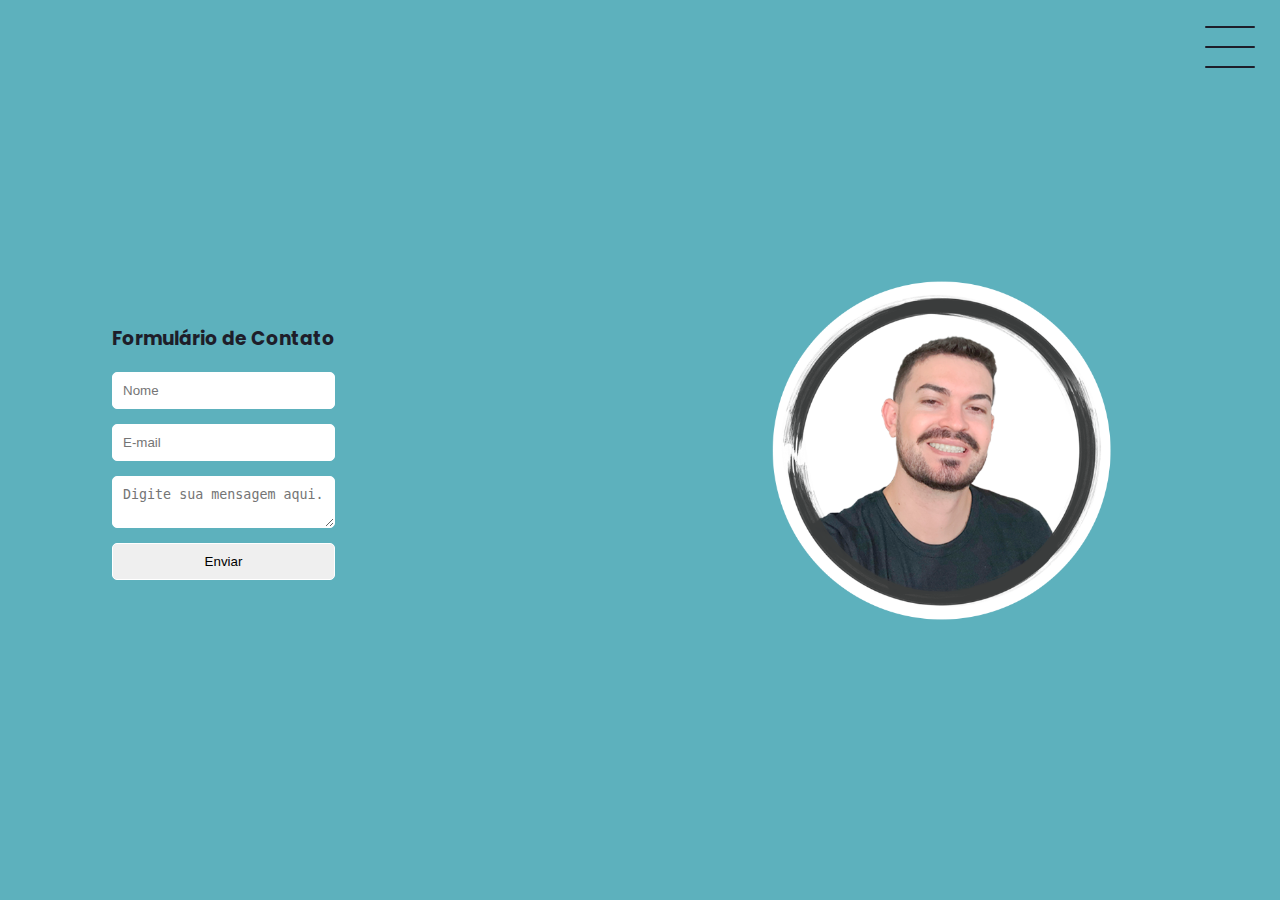
==== contato.html @ 6de48fdd "Add files via upload" ====
<!DOCTYPE html>
<html lang="en">
<head>
    <meta charset="UTF-8">
    <meta http-equiv="X-UA-Compatible" content="IE=edge">
    <meta name="viewport" content="width=device-width, initial-scale=1.0">
    <link rel="stylesheet" href="style.css">
    <title>Contato</title>

</head>
<body>
    <header class="header-container">
        <div class="header">
            <div class="checkbox-container">
                <div class="checkbox-wrapper">
                    <input type="checkbox" id="toggle">
                    <label class="checkbox" for="toggle">
                        <div class="trace"></div>
                        <div class="trace"></div>
                        <div class="trace"></div>
                    </label>
                    <div class="menu"></div>
                    <nav class="menu-itens">
                        <ul>
                            <li>
                                <a href="index.html">Home</a>
                            </li>
                            <li>
                                <a href="sobre.html">Sobre</a>
                            </li>
                            <li>
                                <a href="https://github.com/jianthomaz">Projetos</a>
                            </li>
                            <li>
                                <a href="formacao.html">Formação</a>
                            </li>
                            <li>
                                <a href="contato.html">Contato</a>
                            </li>
                        </ul>
                    </nav>
                </div>
            </div>
        </div>
    <section class="content">
        <div class="contato">
            <h3>Formulário de Contato</h3>
            <form class="form" method="POST" action="./email.php">
                <input class="field" name="name" placeholder="Nome">
                <input class="field" name="email" placeholder="E-mail">
                <textarea class="field" name="message" placeholder="Digite sua mensagem aqui."></textarea>
                <input class="field" type="submit" value="Enviar">
            </form>
        </div>
    </section>
</body>
</html>
---- style.css ----
@import url('https://fonts.googleapis.com/css2?family=Poppins:ital,wght@0,100;0,200;0,400;1,100&display=swap');

body{
    margin: 0;
    padding: 0;
    font-family: 'Poppins', sans-serif;
    color: #1E1E2A;
}

/* HEADER */

.header-container {
    height: 100vh;
    width: 100vw;
    background-color: #5db1bd;
    background-image: url('./img/background.png');
    background-repeat: no-repeat;
    background-position: center;
    background-size: contain;
    display: flex;
    flex-direction: column;
    justify-content: center;
    align-items: flex-start;
    box-sizing: border-box;
    padding: 0 112px;
    position: relative;

}

h1{
font-size: 50px;
text-transform: uppercase;
letter-spacing: 4px;
}

h2{
text-transform: uppercase;
letter-spacing: 4px; 
}

.social-media{
    margin-top: 1rem;
    display: flex;
}

.social-media a{
    text-decoration: none;
    color: #1E1E2A;
    padding: 1rem 4rem;
    border: 1px solid #1E1E2A;
    min-width: 4rem;
    display: flex;
    align-items: center;
    justify-content: center;
    transition: .5s ease-in-out;

}
a:hover{
    background-color: #ffffff;
}


/* MENU HAMBURGER */
.checkbox-container{
display: flex;
justify-content: center;
align-items: center;
}
.checkbox{
    height: 100px;
    width: 100px;
    position: absolute;
    right: 0;
    top: 0;
    display: flex;
    justify-content: center;
    cursor: pointer;
    z-index: 9999;
    transition: 400ms ease-in-out 0s;
}
.checkbox .trace{
    width: 50px;
    height: 2px;
    background-color: #1E1E2A;
    position: absolute;
    border-radius: 4px;
    transition: 0.5s ease-in-out;

}

.checkbox .trace:nth-child(1){
    top: 26px;
    transform: rotate(0);
}

.checkbox .trace:nth-child(2){
    top: 46px;
    transform: rotate(0);
}

.checkbox .trace:nth-child(3){
    top: 66px;
    transform: rotate(0);
}

#toggle{
    display: none;
}

/* MENU */
.menu {
    position: absolute;
    top: 28px;
    right: 30px;
    background-color: transparent;
    height: 4px;
    width: 10px;
    border-radius: 50%;
    box-shadow: 0px 0px 0px 0px #ffffff;
    z-index: -1;
    transition: 400ms ease-in-out 0s;
}

.menu-itens {
position: fixed;
top: 0;
left: 0;
width: 100%;
height: 100vh;
display: flex;
justify-content: center;
align-items: center;
z-index: 2;
opacity: 0;
visibility: hidden;
transition: 400ms ease-in-out 0s;
}

.menu-itens ul{
    list-style-type: none;
}

.menu-itens ul li a{
    margin: 10px 0;
    color: #1E1E2A;
    text-decoration: none;
    text-transform: uppercase;
    letter-spacing: 4px;
    font-size: 40px;
}

/* ANIMAÇÃO DE MENU*/

#toggle:checked + .checkbox .trace:nth-child(1){
transform: rotate(45deg);
top: 47px;
}

#toggle:checked + .checkbox .trace:nth-child(2){
    transform: translate(-100px);
    width: 30px;
    visibility: hidden;
    opacity: 0;
}

#toggle:checked + .checkbox .trace:nth-child(3){
    transform: rotate(-45deg);
    top: 48px;

}

#toggle:checked + .checkbox{
    background-color: #ffffff;
}

#toggle:checked ~ .menu{
    box-shadow: 0px 0px 0px 1500px #ffffff;
    z-index: 1;
}

#toggle:checked ~ .menu-itens{
    visibility: visible;
    opacity: 1;
}

.container {
    height: auto;
    width: 100%;
    display: flex;
    flex-direction: column;
    justify-content: space-evenly;
    margin: 3rem 0;
}

.card-container{
    display: flex;
    justify-content: space-evenly;
    align-items: center;
    width: 100%;
}

.card {
    width: 300px;
    height: 300px;
    border-radius: 100%;
    margin: 3rem 0 0 0;
    display: flex;
    align-items: center;
    justify-content: center;
    background-color: #5db1bd;
    background-image: url('./img/projeto.png');
    background-position: center;
    background-size: cover;
    background-repeat: no-repeat;
    filter: grayscale(0.5);
    color: #1E1E2A;
    cursor: pointer;
    transition: 0.5s ease-in-out;
}

.cart-text{
    width: 40%;
    letter-spacing: 1px;
    color: rgb(109, 109, 109);
}

.card-wrapper{
text-align: center;
display: flex;
flex-direction: column;
justify-content: center;
align-items: center;
position: relative;
}

.card-wrapper::before{
    content: '';
    position: absolute;
    height: 100px;
    width: 100px;
    border-radius: 50%;
    display: block;
    border: 1px solid #ffffff;
    opacity: 0;
    transition: 0.5s ease-in-out;
}

.card-wrapper h2{
    font-size: 40px;
    text-transform:  uppercase;
    letter-spacing: 4px;
    margin: 0;
    transition: 0.5s ease-in-out;
}
.card-wrapper p{
    font-size: 0;
    visibility: visible;
    opacity: 0;
    font-weight: bold;
    text-transform: uppercase;
    transition: 0.5s ease-in-out;
}
.card:hover {
    filter: unset;
}

.card:hover > .card-wrapper::before{
    height: 250px;
    width: 250px;
    opacity: 1;
}

.card:hover > .card-wrapper p{
    opacity: 1;
    visibility: visible;
    font-size: 14px;
}

/*footer*/

.footer{
    width: 100%;
    height: 100px;
    background-color: #5db1bd;
    display: flex;
    align-items: center;
    justify-content: center;
    color: #1E1E2A;
}

.content {
    display: flex;
    justify-content: center;

}
.contato {
       width: 100%;
       max-width: 1000px;
}
.form{
    display: flex;
    flex-direction: column;
}
.field{
    padding: 10px;
    margin-bottom: 15px;
    border: 1px solid #ffffff;
    border-radius: 5px;
}

.textarea{
    height: 150px;
}

.sobremim{
    height: 100vh;
    width: 100vw;
    background-color: #5db1bd;
    background-repeat: no-repeat;
    background-position: center;
    background-size: contain;
    display: flex;
    flex-direction: column;
    justify-content: center;
    align-items: flex-start;
    box-sizing: border-box;
    padding: 0 112px;
    position: relative;
}

.formacao{
    height: 100vh;
    width: 100vw;
    background-color: #5db1bd;
    background-repeat: no-repeat;
    background-position: center;
    background-size: contain;
    display: flex;
    flex-direction: column;
    justify-content: center;
    align-items: flex-start;
    box-sizing: border-box;
    padding: 0 112px;
    position: relative;
}
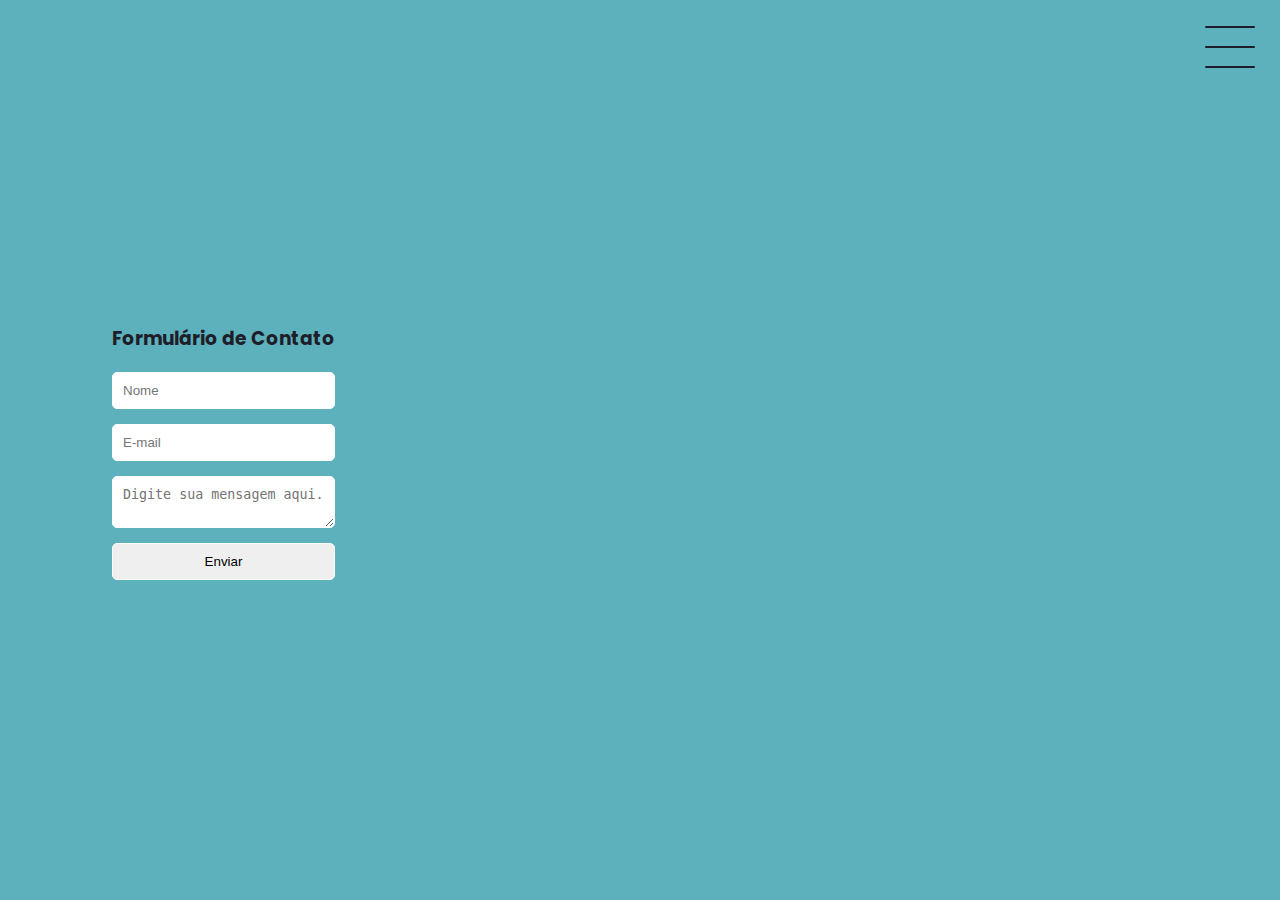
==== commit df0ebe31: "Add files via upload" ====
--- a/contato.html
+++ b/contato.html
@@ -9,7 +9,6 @@
 
 </head>
 <body>
-    <header class="header-container">
         <div class="header">
             <div class="checkbox-container">
                 <div class="checkbox-wrapper">
@@ -42,6 +41,8 @@
                 </div>
             </div>
         </div>
+   
+<div class="contatme">
     <section class="content">
         <div class="contato">
             <h3>Formulário de Contato</h3>
@@ -53,5 +54,7 @@
             </form>
         </div>
     </section>
+</div>
+ 
 </body>
 </html>--- a/style.css
+++ b/style.css
@@ -342,4 +342,20 @@
     box-sizing: border-box;
     padding: 0 112px;
     position: relative;
+}
+
+.contatme{
+    height: 100vh;
+    width: 100vw;
+    background-color: #5db1bd;
+    background-repeat: no-repeat;
+    background-position: center;
+    background-size: contain;
+    display: flex;
+    flex-direction: column;
+    justify-content: center;
+    align-items: flex-start;
+    box-sizing: border-box;
+    padding: 0 112px;
+    position: relative; 
 }